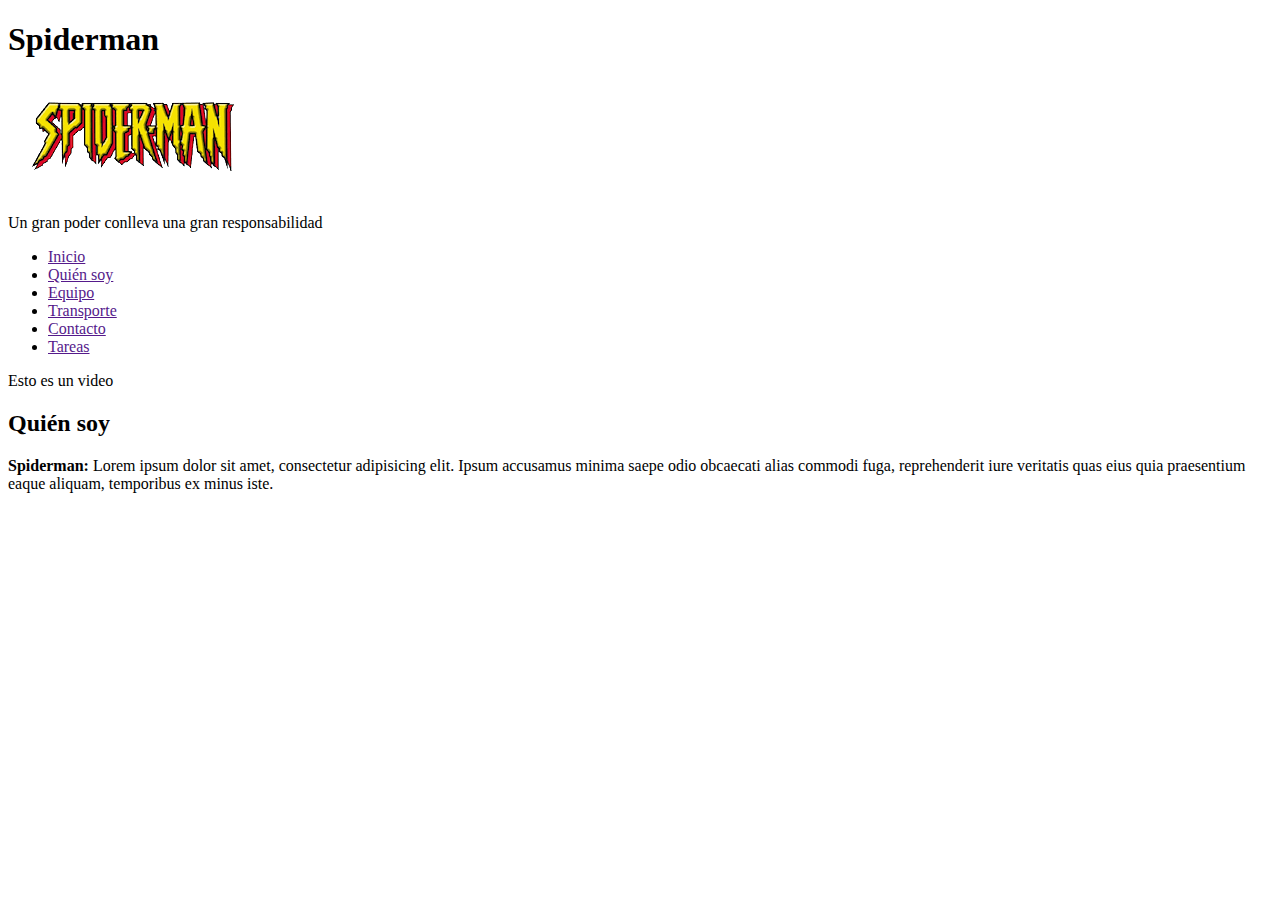
==== index.html @ 7338f0c8 "Primera sesión" ====
<!DOCTYPE html>
<html lang="es">
<head>
  <meta charset="UTF-8">
  <meta name="viewport" content="width=device-width, initial-scale=1.0">
  <meta http-equiv="X-UA-Compatible" content="ie=edge">
  <title>Mi primera web</title>
</head>
<body>

  <header>
    <h1 class="title">Spiderman</h1>
    <img class="title-img" src="images/logo.png" alt="Logo" />
    <p class="title-cite">Un gran poder conlleva una gran responsabilidad</p>
  </header>

  <nav class="navbar">
    <ul class="navbar-list">
      <li class="navbar-item active">
        <a href="">Inicio</a>
      </li>
      <li class="navbar-item">
        <a href="">Quién soy</a>
      </li>
      <li class="navbar-item">
        <a href="">Equipo</a>
      </li>
      <li class="navbar-item">
        <a href="">Transporte</a>
      </li>
      <li class="navbar-item">
        <a href="">Contacto</a>
      </li>
      <li class="navbar-item">
        <a href="">Tareas</a>
      </li>
    </ul>
  </nav>

  <main>
    <section class="about-me">
      <div class="spierman-video">Esto es un video</div>
      <div class="spiderman-info">
        <h2>Quién soy</h2>
        <strong>Spiderman: </strong>
        <span class="spiderman-description">Lorem ipsum dolor sit amet, consectetur adipisicing elit. Ipsum accusamus minima saepe odio obcaecati alias commodi fuga, reprehenderit iure veritatis quas eius quia praesentium eaque aliquam, temporibus ex minus iste.</span>
      </div>
    </section>
  </main>
  
</body>
</html>
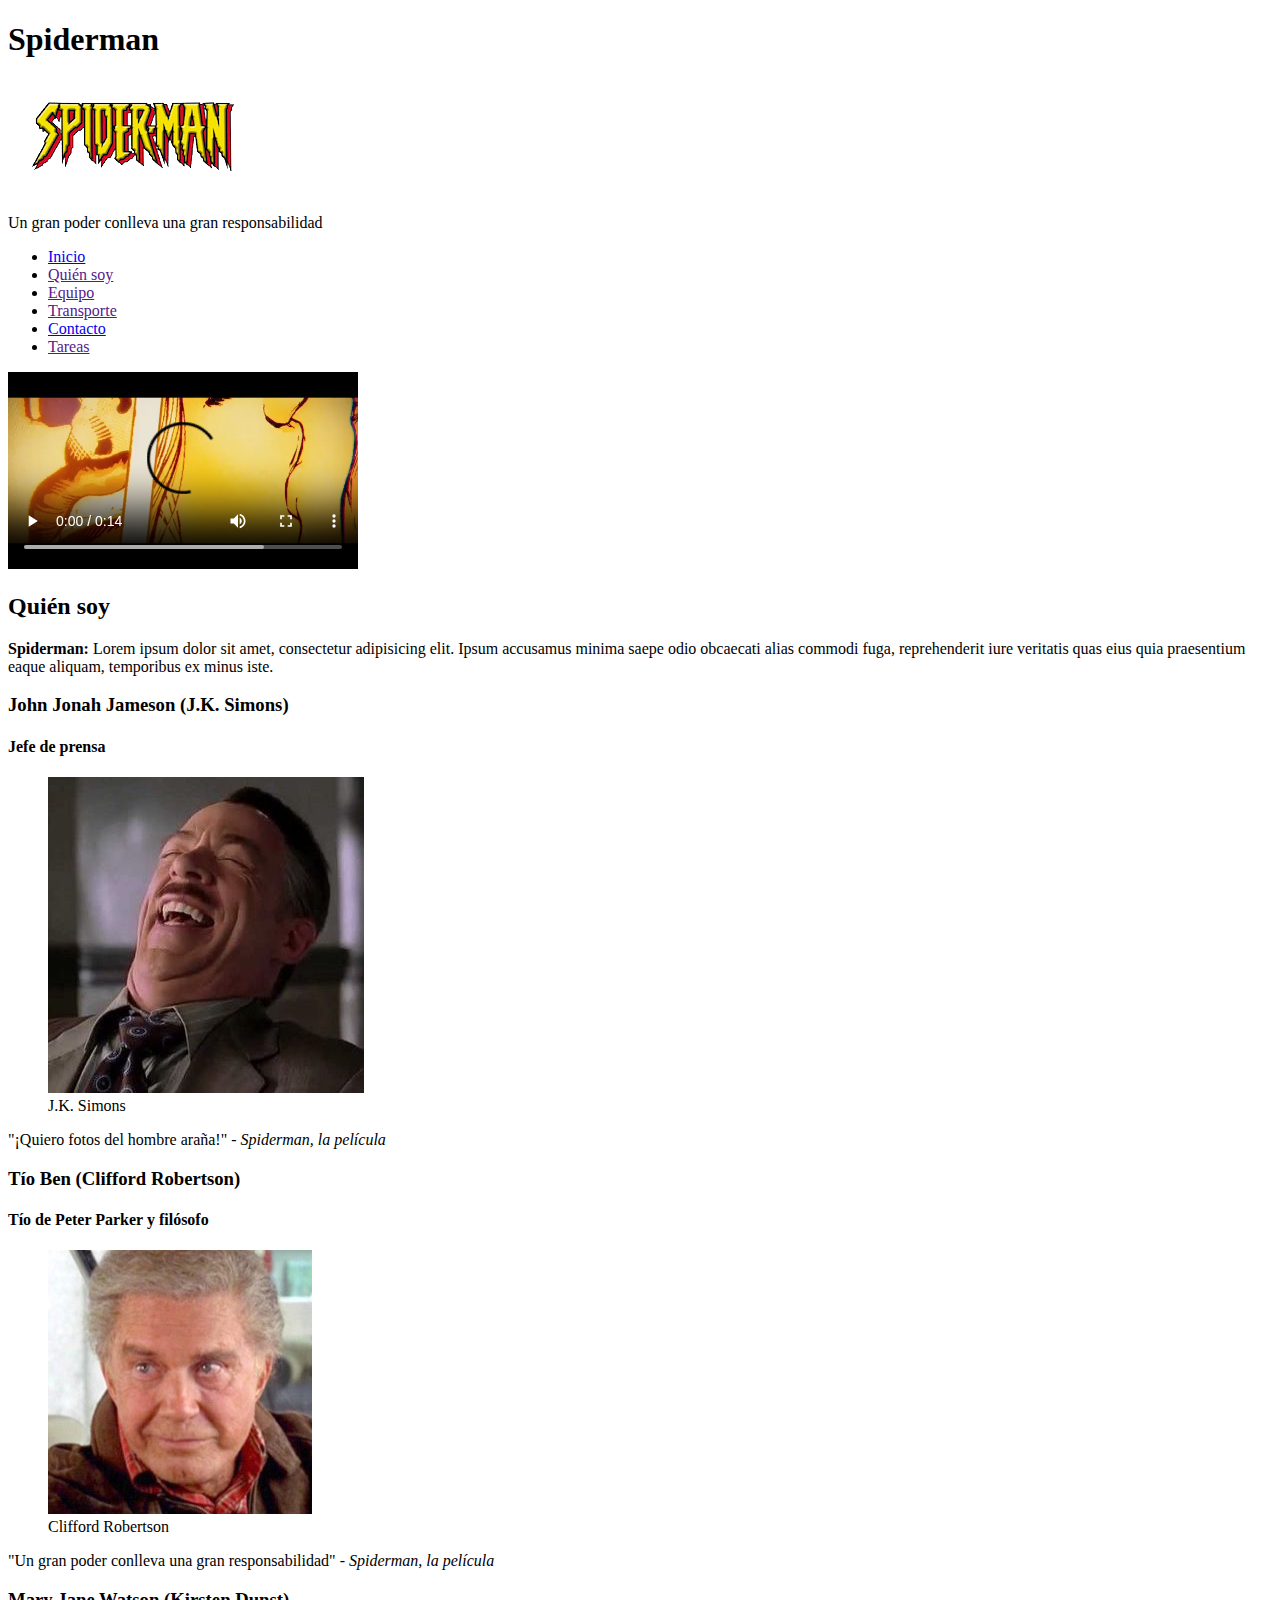
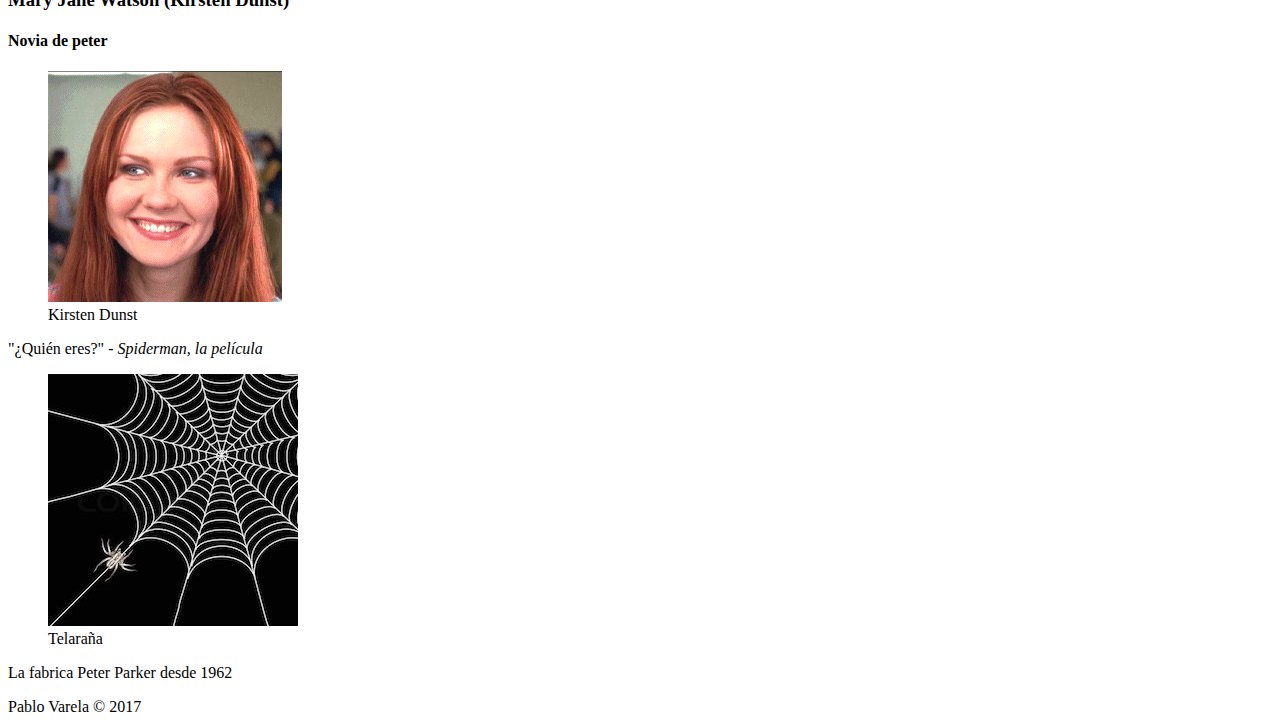
==== commit 856d34b9: "2a sesión" ====
--- a/index.html
+++ b/index.html
@@ -4,7 +4,7 @@
   <meta charset="UTF-8">
   <meta name="viewport" content="width=device-width, initial-scale=1.0">
   <meta http-equiv="X-UA-Compatible" content="ie=edge">
-  <title>Mi primera web</title>
+  <title>Spiderman</title>
 </head>
 <body>
 
@@ -17,7 +17,7 @@
   <nav class="navbar">
     <ul class="navbar-list">
       <li class="navbar-item active">
-        <a href="">Inicio</a>
+        <a href="index.html">Inicio</a>
       </li>
       <li class="navbar-item">
         <a href="">Quién soy</a>
@@ -29,7 +29,7 @@
         <a href="">Transporte</a>
       </li>
       <li class="navbar-item">
-        <a href="">Contacto</a>
+        <a href="contact.html">Contacto</a>
       </li>
       <li class="navbar-item">
         <a href="">Tareas</a>
@@ -39,14 +39,94 @@
 
   <main>
     <section class="about-me">
-      <div class="spierman-video">Esto es un video</div>
+      <div class="spierman-video">
+        <video width="350" controls>
+          <source src="video/video.mp4" type="video/mp4">
+          No soportado
+        </video>
+      </div>
       <div class="spiderman-info">
         <h2>Quién soy</h2>
         <strong>Spiderman: </strong>
         <span class="spiderman-description">Lorem ipsum dolor sit amet, consectetur adipisicing elit. Ipsum accusamus minima saepe odio obcaecati alias commodi fuga, reprehenderit iure veritatis quas eius quia praesentium eaque aliquam, temporibus ex minus iste.</span>
       </div>
     </section>
+
+    <section class="team">
+      <div>
+        <div>
+          <article class="team-member">
+            <header>
+              <h3>
+                John Jonah Jameson
+                <span class="real-name">(J.K. Simons)</span>
+              </h3>
+              <h4>Jefe de prensa</h4>
+            </header>
+            <figure>
+              <img src="images/jameson.jpg" alt="John J. Jameson">
+              <figcaption class="team-member-photo">
+                J.K. Simons
+              </figcaption>
+            </figure>
+            <p class="bio">"¡Quiero fotos del hombre araña!" - <cite>Spiderman, la película</cite></p>
+          </article>
+        </div>
+        <div>
+          <article class="team-member">
+            <header>
+              <h3>
+                Tío Ben
+                <span class="real-name">(Clifford Robertson)</span>
+              </h3>
+              <h4>Tío de Peter Parker y filósofo</h4>
+            </header>
+            <figure>
+              <img src="images/ben.jpg" alt="John J. Jameson">
+              <figcaption class="team-member-photo">
+                Clifford Robertson
+              </figcaption>
+            </figure>
+            <p class="bio">"Un gran poder conlleva una gran responsabilidad" - <cite>Spiderman, la película</cite></p>
+          </article>
+        </div>
+        <div>
+          <article class="team-member">
+            <header>
+              <h3>
+                Mary Jane Watson
+                <span class="real-name">(Kirsten Dunst)</span>
+              </h3>
+              <h4>Novia de peter</h4>
+            </header>
+            <figure>
+              <img src="images/mj.gif" alt="Kirsten Dunst">
+              <figcaption class="team-member-photo">
+                Kirsten Dunst
+              </figcaption>
+            </figure>
+            <p class="bio">"¿Quién eres?" - <cite>Spiderman, la película</cite></p>
+          </article>
+        </div>
+      </div>
+    </section>
+
+    <section class="transport">
+      <div>
+        <div class="transport-item">
+          <figure>
+            <img src="images/web.jpg" alt="Web">
+            <figcaption>Telaraña</figcaption>
+          </figure>
+          <p class="transport-info">La fabrica Peter Parker desde <time datetime="1962">1962</time></p>
+        </div>
+    </section>
+
   </main>
+
+  <footer>
+    Pablo Varela © 2017
+  </footer>
   
 </body>
 </html>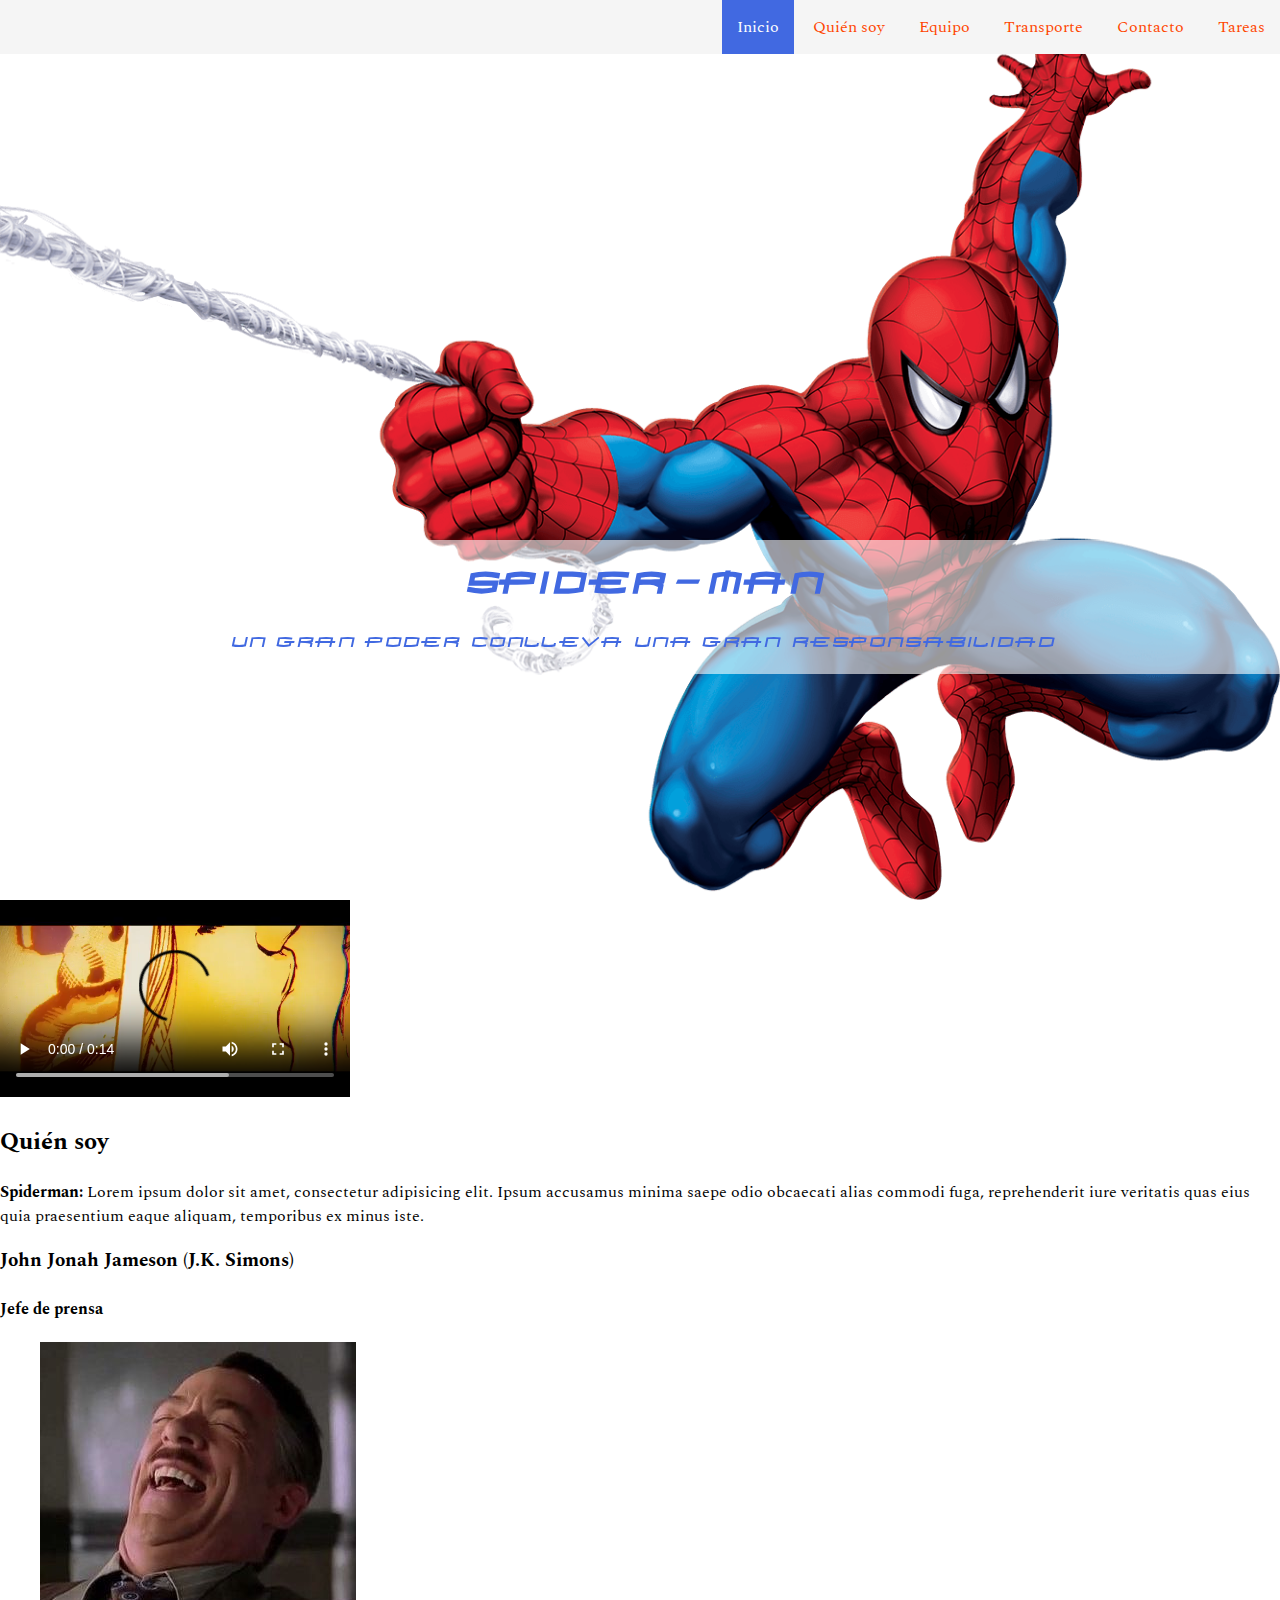
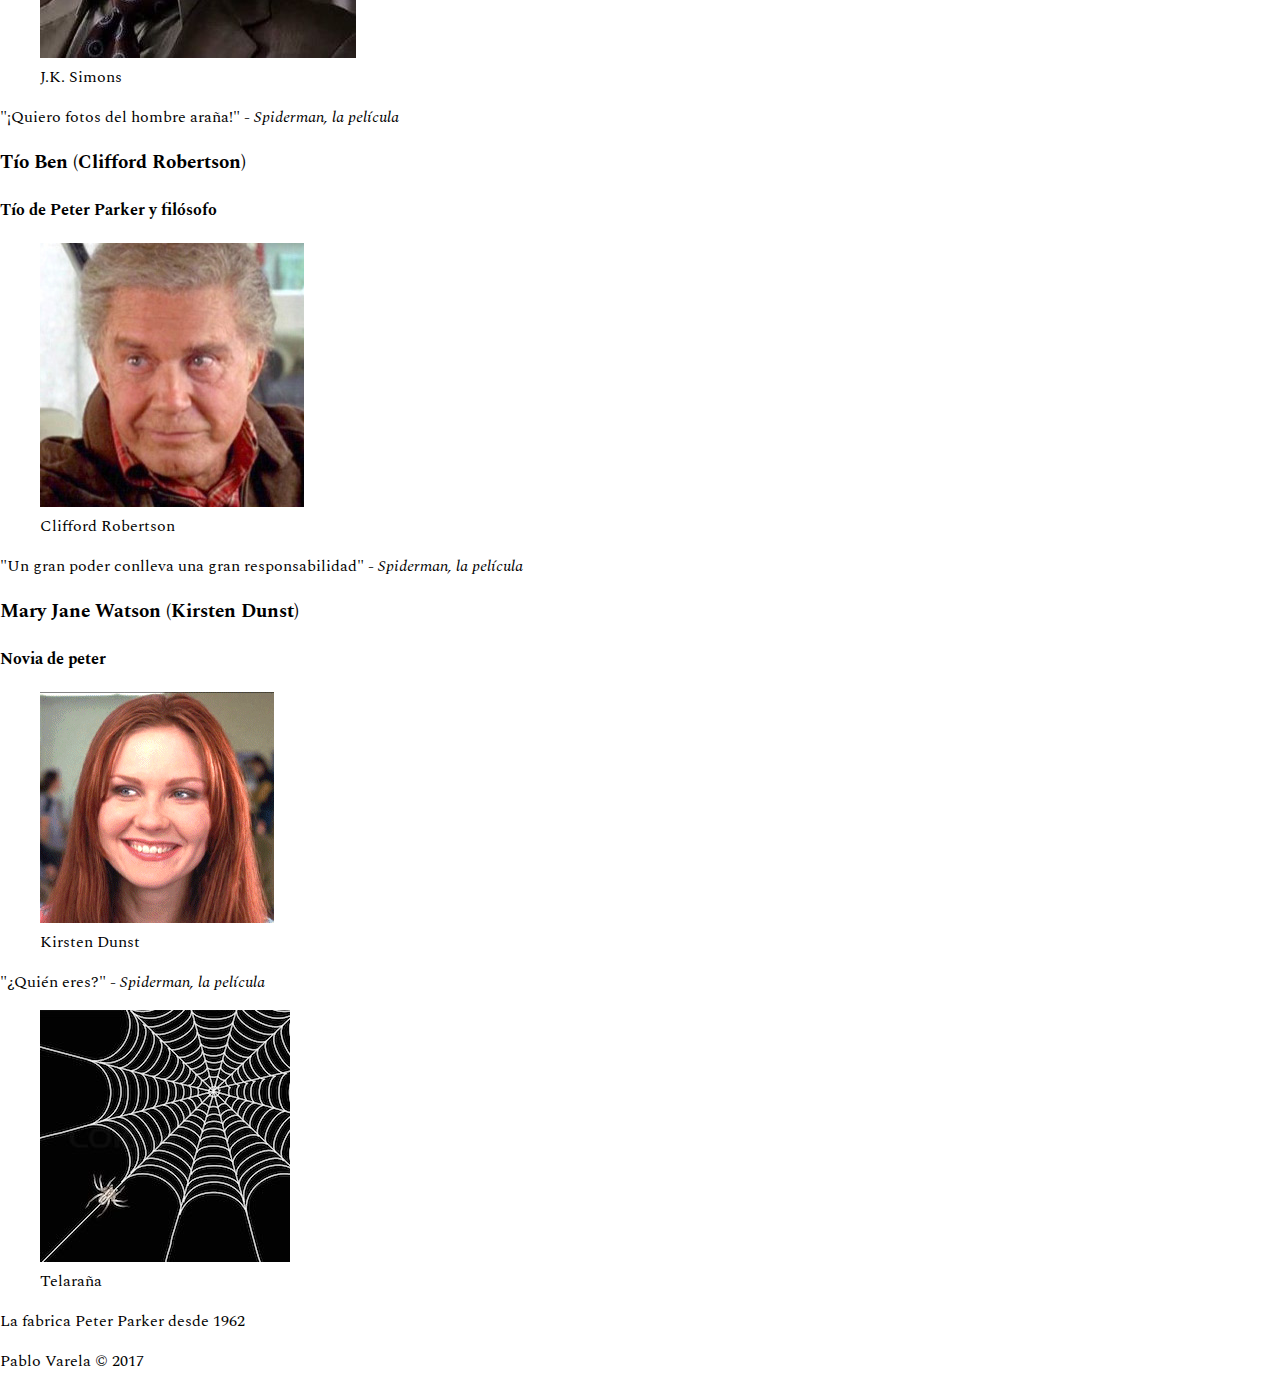
==== commit 00a36dda: "3a sesión" ====
--- a/index.html
+++ b/index.html
@@ -5,13 +5,17 @@
   <meta name="viewport" content="width=device-width, initial-scale=1.0">
   <meta http-equiv="X-UA-Compatible" content="ie=edge">
   <title>Spiderman</title>
+  <link href="https://fonts.googleapis.com/css?family=Spectral" rel="stylesheet">
+  <link rel="stylesheet" type="text/css" href="styles/style.css">
 </head>
 <body>
 
   <header>
-    <h1 class="title">Spiderman</h1>
-    <img class="title-img" src="images/logo.png" alt="Logo" />
-    <p class="title-cite">Un gran poder conlleva una gran responsabilidad</p>
+    <div class="title-and-cite">
+      <h1 class="title">Spider-man</h1>
+      <p class="title-cite">Un gran poder conlleva una gran responsabilidad</p>
+    </div>
+    <div class="title-img"></div>
   </header>
 
   <nav class="navbar">
--- a/styles/style.css
+++ b/styles/style.css
@@ -0,0 +1,80 @@
+
+@font-face {
+  font-family: Spiderman;
+  src: url(../fonts/spiderman.ttf) 
+}
+
+* {
+  font-family: Spectral, monospace;
+}
+
+body {
+  margin: 0;
+  padding: 0;
+}
+
+.clearfix:after {
+  content: ” “; /* Older browser do not support empty content */
+  visibility: hidden;
+  display: block;
+  height: 0;
+  clear: both;
+}
+
+.navbar {
+  background-color: whitesmoke;
+  position: fixed;
+  top: 0;
+  width: 100%;
+}
+
+.navbar > .navbar-list {
+  list-style-type: none;
+  margin: 0;
+  float: right;
+}
+
+.navbar > .navbar-list > .navbar-item {
+  display: inline;
+}
+
+.navbar > .navbar-list > .navbar-item a {
+  padding: 15px;
+  text-decoration: none;
+  color: orangered;
+  display: inline-block;
+}
+
+.navbar > .navbar-list > .navbar-item.active a {
+  background-color: royalblue;
+  color: white;
+}
+
+header > .title-img {
+  background-size: 100% 100%;
+  background-repeat: no-repeat;
+  background-position: center center;
+  background-image: url(../images/logo.png);
+  height: 100vh;
+}
+
+header > .title-and-cite {
+  position: absolute;
+  top: 60%;
+  z-index: 1;
+  width: 100%;
+  position: absolute;
+  text-align: center;
+  color: royalblue;
+  background-color: rgba(255, 255, 255, 0.6);
+}
+
+header .title {
+  font-family: Spiderman, monospace;
+  font-size: 40px;
+}
+
+header .title-cite {
+  font-family: Spiderman, monospace;
+  font-size: 20px;
+}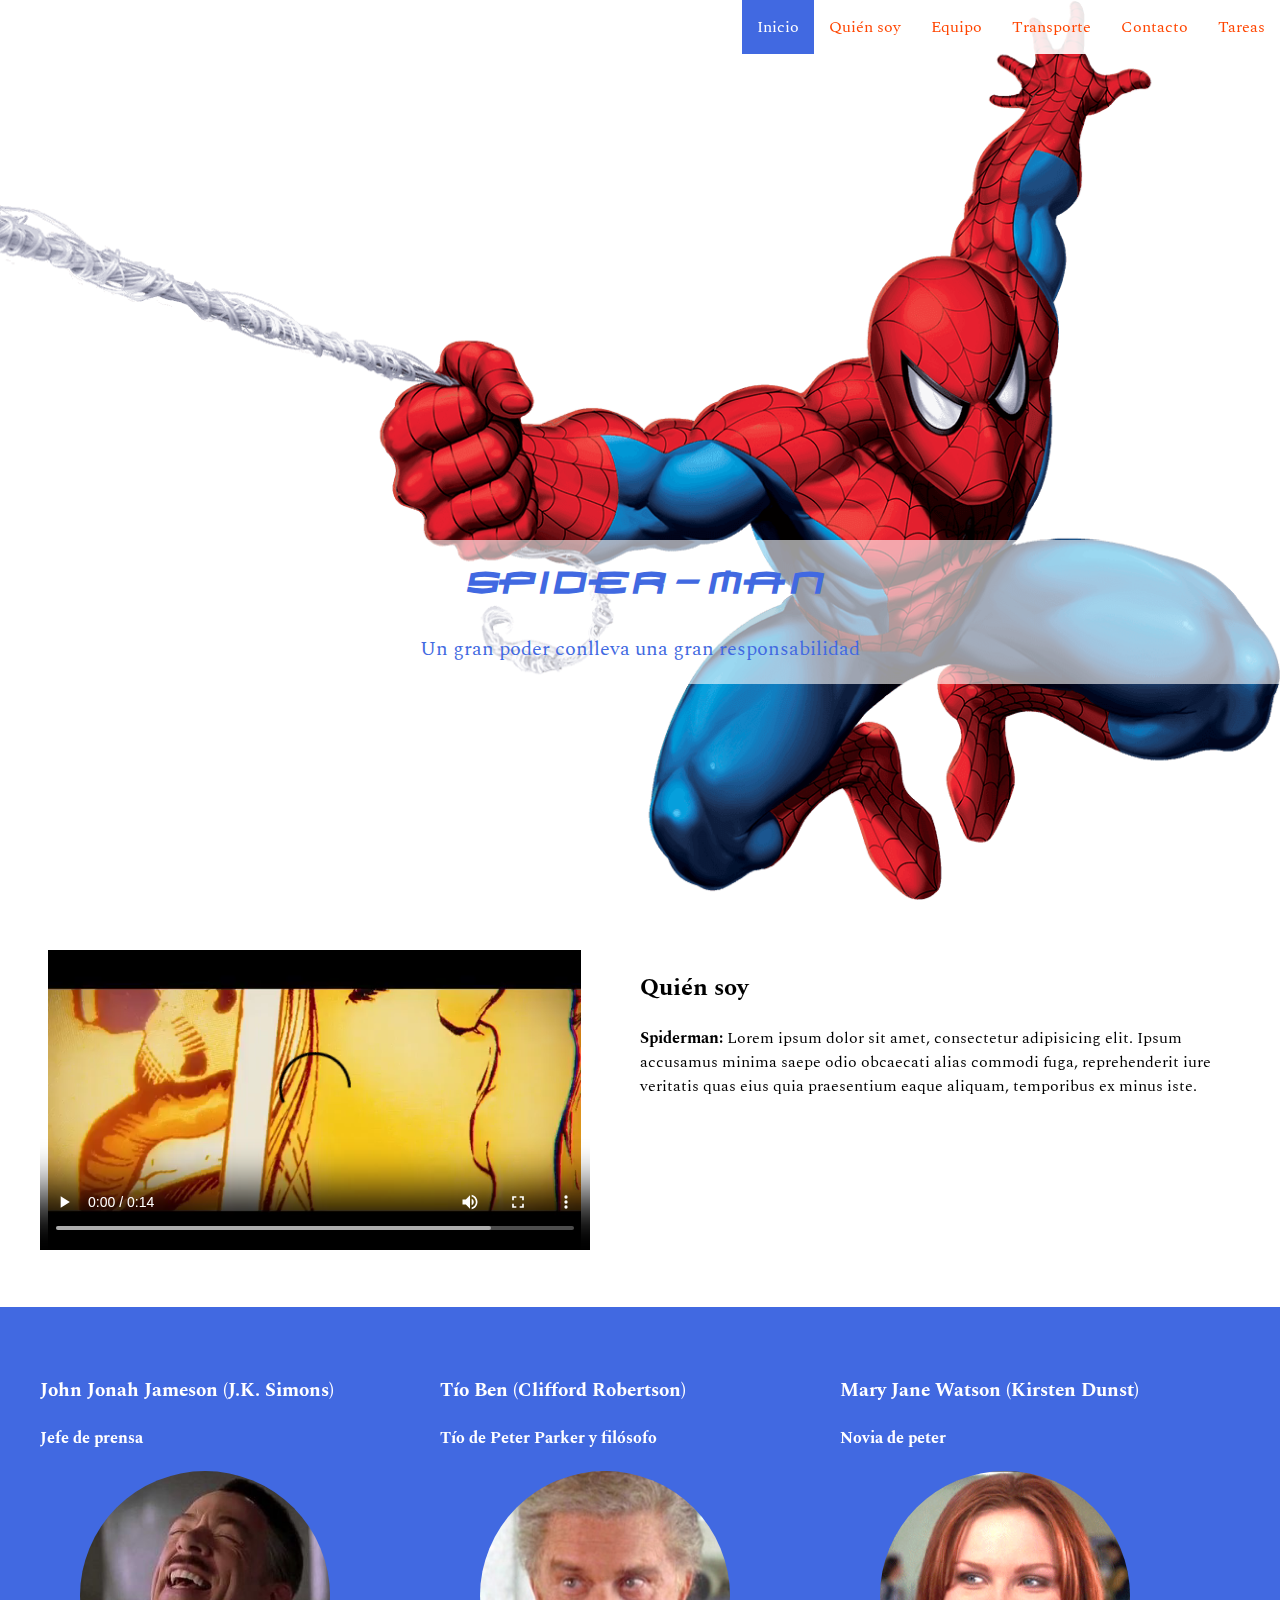
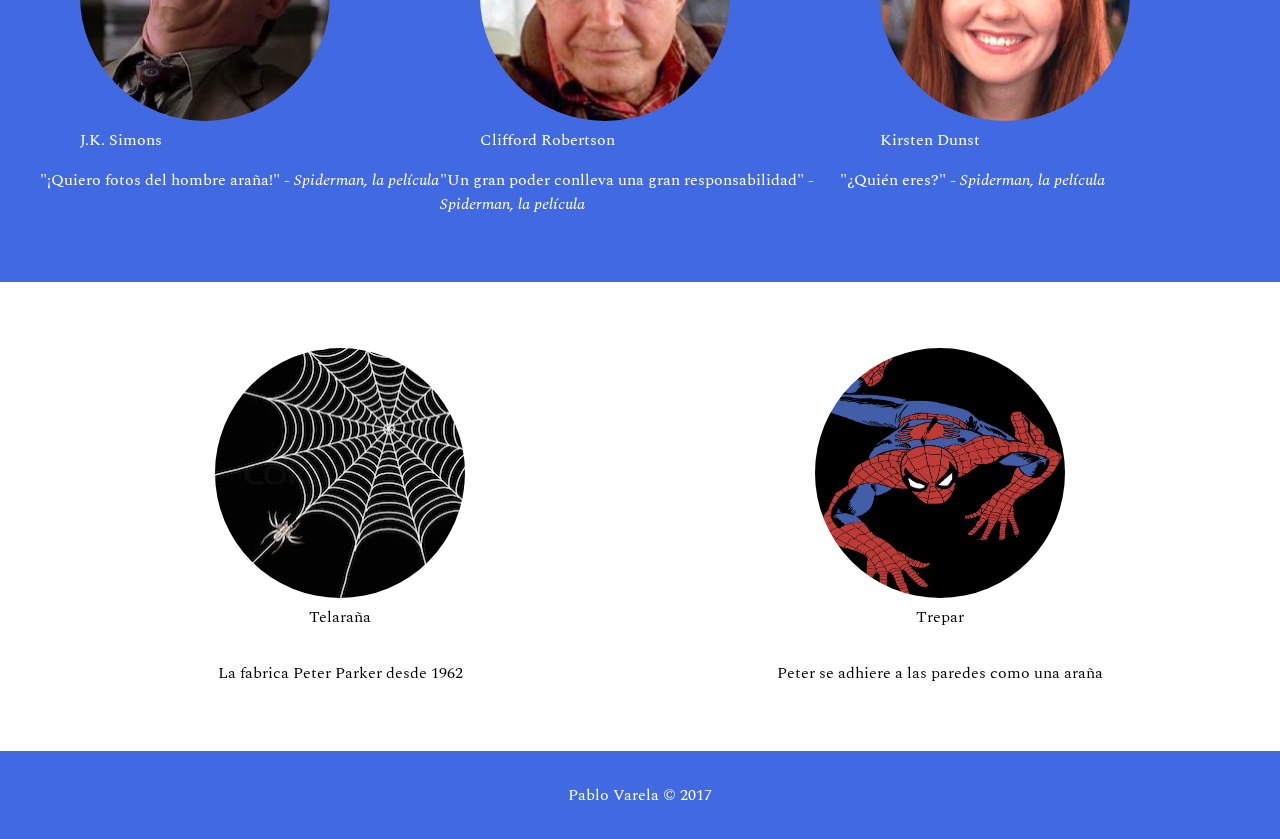
==== commit 1a97c25f: "Grid, flexbox y contact" ====
--- a/index.html
+++ b/index.html
@@ -7,6 +7,7 @@
   <title>Spiderman</title>
   <link href="https://fonts.googleapis.com/css?family=Spectral" rel="stylesheet">
   <link rel="stylesheet" type="text/css" href="styles/style.css">
+  <link rel="stylesheet" type="text/css" href="styles/grid.css">
 </head>
 <body>
 
@@ -41,10 +42,10 @@
     </ul>
   </nav>
 
-  <main>
-    <section class="about-me">
-      <div class="spierman-video">
-        <video width="350" controls>
+  <main class="container">
+    <section class="about-me clearfix section-container">
+      <div class="spiderman-video">
+        <video width="550" height="300" controls>
           <source src="video/video.mp4" type="video/mp4">
           No soportado
         </video>
@@ -56,9 +57,9 @@
       </div>
     </section>
 
-    <section class="team">
-      <div>
-        <div>
+    <section class="team section-reverse">
+      <div class="row container section-container">
+        <div class="col-4">
           <article class="team-member">
             <header>
               <h3>
@@ -67,16 +68,16 @@
               </h3>
               <h4>Jefe de prensa</h4>
             </header>
-            <figure>
+            <figure class="team-member-photo">
               <img src="images/jameson.jpg" alt="John J. Jameson">
-              <figcaption class="team-member-photo">
+              <figcaption>
                 J.K. Simons
               </figcaption>
             </figure>
             <p class="bio">"¡Quiero fotos del hombre araña!" - <cite>Spiderman, la película</cite></p>
           </article>
         </div>
-        <div>
+        <div class="col-4">
           <article class="team-member">
             <header>
               <h3>
@@ -85,16 +86,16 @@
               </h3>
               <h4>Tío de Peter Parker y filósofo</h4>
             </header>
-            <figure>
+            <figure class="team-member-photo">
               <img src="images/ben.jpg" alt="John J. Jameson">
-              <figcaption class="team-member-photo">
+              <figcaption>
                 Clifford Robertson
               </figcaption>
             </figure>
             <p class="bio">"Un gran poder conlleva una gran responsabilidad" - <cite>Spiderman, la película</cite></p>
           </article>
         </div>
-        <div>
+        <div class="col-4">
           <article class="team-member">
             <header>
               <h3>
@@ -103,9 +104,9 @@
               </h3>
               <h4>Novia de peter</h4>
             </header>
-            <figure>
+            <figure class="team-member-photo">
               <img src="images/mj.gif" alt="Kirsten Dunst">
-              <figcaption class="team-member-photo">
+              <figcaption>
                 Kirsten Dunst
               </figcaption>
             </figure>
@@ -115,15 +116,23 @@
       </div>
     </section>
 
-    <section class="transport">
-      <div>
+    <section class="transport section-container">
+      <div class="row-flex">
         <div class="transport-item">
           <figure>
-            <img src="images/web.jpg" alt="Web">
+            <img src="images/web.jpg" alt="Telaraña">
             <figcaption>Telaraña</figcaption>
           </figure>
           <p class="transport-info">La fabrica Peter Parker desde <time datetime="1962">1962</time></p>
         </div>
+        <div class="transport-item">
+          <figure>
+            <img src="images/climb.jpg" alt="Trepar">
+            <figcaption>Trepar</figcaption>
+          </figure>
+          <p class="transport-info">Peter se adhiere a las paredes como una araña</p>
+        </div>
+      </div>
     </section>
 
   </main>
--- a/styles/style.css
+++ b/styles/style.css
@@ -6,15 +6,20 @@
 
 * {
   font-family: Spectral, monospace;
+  box-sizing: border-box;
 }
 
 body {
   margin: 0;
   padding: 0;
+  --navbar-bg-color: rgba(255, 255, 255, 0.9);
+  --header-title-bg-color: rgba(255, 255, 255, 0.6);
+  --primary-color: orangered;
+  --secondary-color: royalblue;
 }
 
 .clearfix:after {
-  content: ” “; /* Older browser do not support empty content */
+  content: " "; /* Older browser do not support empty content */
   visibility: hidden;
   display: block;
   height: 0;
@@ -22,16 +27,18 @@
 }
 
 .navbar {
-  background-color: whitesmoke;
+  background-color: var(--navbar-bg-color);
   position: fixed;
   top: 0;
   width: 100%;
+  z-index: 10;
 }
 
 .navbar > .navbar-list {
   list-style-type: none;
   margin: 0;
   float: right;
+  font-size: 0;
 }
 
 .navbar > .navbar-list > .navbar-item {
@@ -41,12 +48,18 @@
 .navbar > .navbar-list > .navbar-item a {
   padding: 15px;
   text-decoration: none;
-  color: orangered;
+  color: var(--primary-color);
   display: inline-block;
+  font-size: 16px;
 }
 
 .navbar > .navbar-list > .navbar-item.active a {
-  background-color: royalblue;
+  background-color: var(--secondary-color);
+  color: white;
+}
+
+.navbar > .navbar-list > .navbar-item:hover a {
+  background-color: var(--primary-color);
   color: white;
 }
 
@@ -65,8 +78,8 @@
   width: 100%;
   position: absolute;
   text-align: center;
-  color: royalblue;
-  background-color: rgba(255, 255, 255, 0.6);
+  color: var(--secondary-color);
+  background-color: var(--header-title-bg-color);
 }
 
 header .title {
@@ -75,6 +88,94 @@
 }
 
 header .title-cite {
-  font-family: Spiderman, monospace;
+  font-family: Impact, Spectral, monospace;
   font-size: 20px;
+}
+
+.section-container {
+  padding-top: 50px;
+  padding-bottom: 50px;
+}
+
+.section-reverse {
+  background-color: var(--secondary-color);
+  color: white;
+  margin-left: calc(50% - 50vw);
+  margin-right: calc(50% - 50vw);
+}
+
+.about-me > .spiderman-video {
+  float: left;
+  max-width: 50%;
+}
+
+.about-me > .spiderman-info {
+  float: right;
+  max-width: 50%;
+}
+
+.team-member-photo img, .transport-item img {
+  height: 250px;
+  width: 250px;
+  border-radius: 50%;
+}
+
+footer {
+  background-color: var(--secondary-color);
+  color: white;
+  display: flex;
+  align-items: center;
+  justify-content: center;
+  padding: 2em;
+}
+
+#googleMap {
+  height: 400px;
+}
+
+.form {
+    padding: 0 20px;
+}
+
+.form .form-row {
+    padding: 10px;
+}
+
+input {
+  padding: 4px;
+  border: 1px solid #ccc;
+  border-radius: 4px;
+}
+
+input[type=button], input[type=submit], button {
+  background-color: var(--secondary-color);
+  border: none;
+  color: white;
+  padding: 15px 40px;
+  text-decoration: none;
+  margin: 4px 2px;
+  cursor: pointer;
+  border-radius: 0px;
+}
+
+table {
+  width: 100%;
+  border-collapse: collapse;
+}
+
+thead > tr {
+  background-color: #F5F5F5;
+}
+
+th {
+  height: 50px;
+}
+
+th, td {
+  padding: 8px;
+  border-bottom: 1px solid #ddd;
+}
+
+tbody > tr:hover {
+  background-color: #dedddd;
 }--- a/styles/grid.css
+++ b/styles/grid.css
@@ -0,0 +1,91 @@
+.container {
+  width: 100%;
+  max-width: 1200px;
+  margin: auto;
+}
+
+.row:before, .row:after {
+  content: "";
+  display: table;
+  clear: both;
+}
+
+.col-1 {
+  width: 8.33333%;
+  float: left;
+}
+
+.col-2 {
+  width: 16.6666%;
+  float: left;
+}
+
+.col-3 {
+  width: 25%;
+  float: left;
+}
+
+.col-4 {
+  width: 33.33333%;
+  float: left;
+}
+
+.col-5 {
+  width: 41.66666%;
+  float: left;
+}
+
+.col-6 {
+  width: 50%;
+  float: left;
+}
+
+.col-7 {
+  width: 63.66666%;
+  float: left;
+}
+
+.col-8 {
+  width: 75%;
+  float: left;
+}
+
+.col-9 {
+  width: 75%;
+  float: left;
+}
+
+.col-10 {
+  width: 83.33333%;
+  float: left;
+}
+
+.col-11 {
+  width: 91.33333%;
+  float: left;
+}
+
+.col-12 {
+  width: 100%;
+  float: left;
+}
+
+.row-flex {
+  display: flex;
+  flex-flow: row wrap;
+}
+
+/* FLEXBOX */
+
+.transport-item {
+  display: flex;
+  flex-direction: column;
+  align-items: center;
+  justify-content: center;
+  flex: 1;
+  text-align: right;
+}
+
+.transport-item figcaption {
+  text-align: center;
+}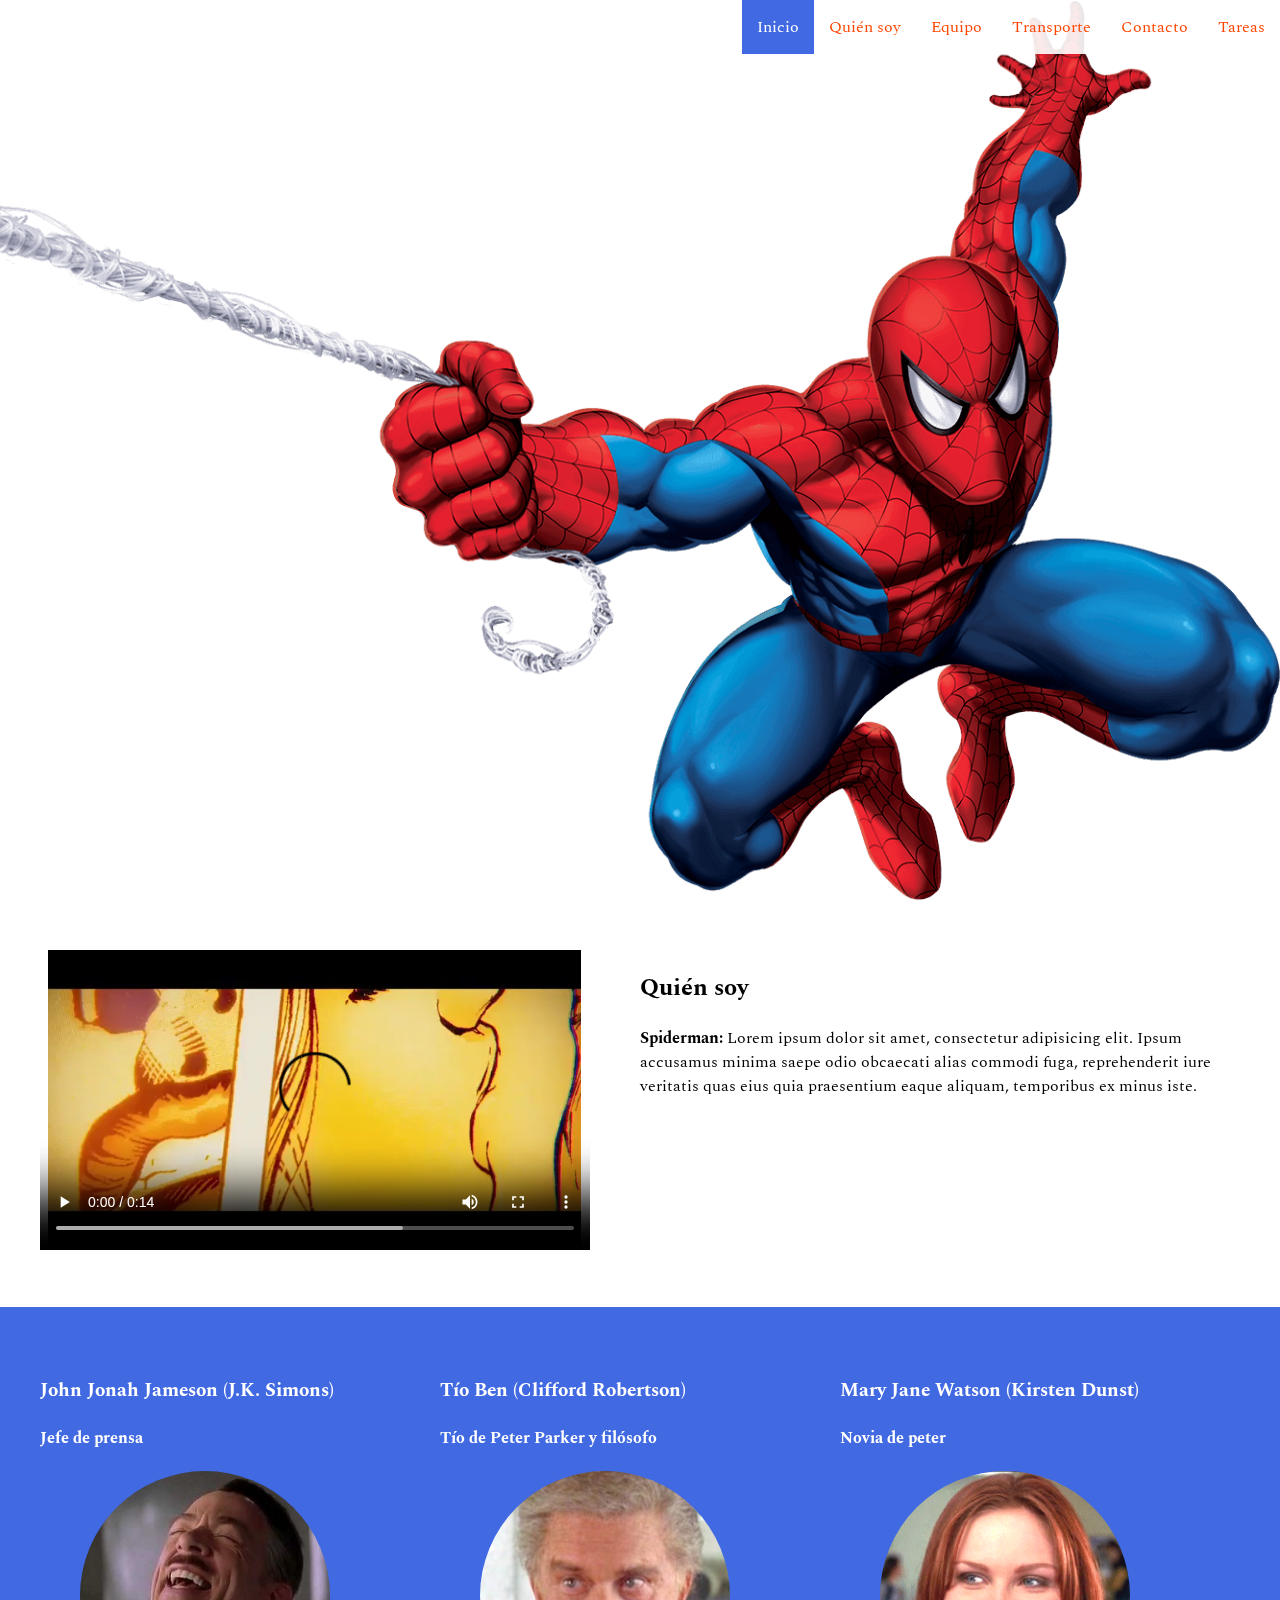
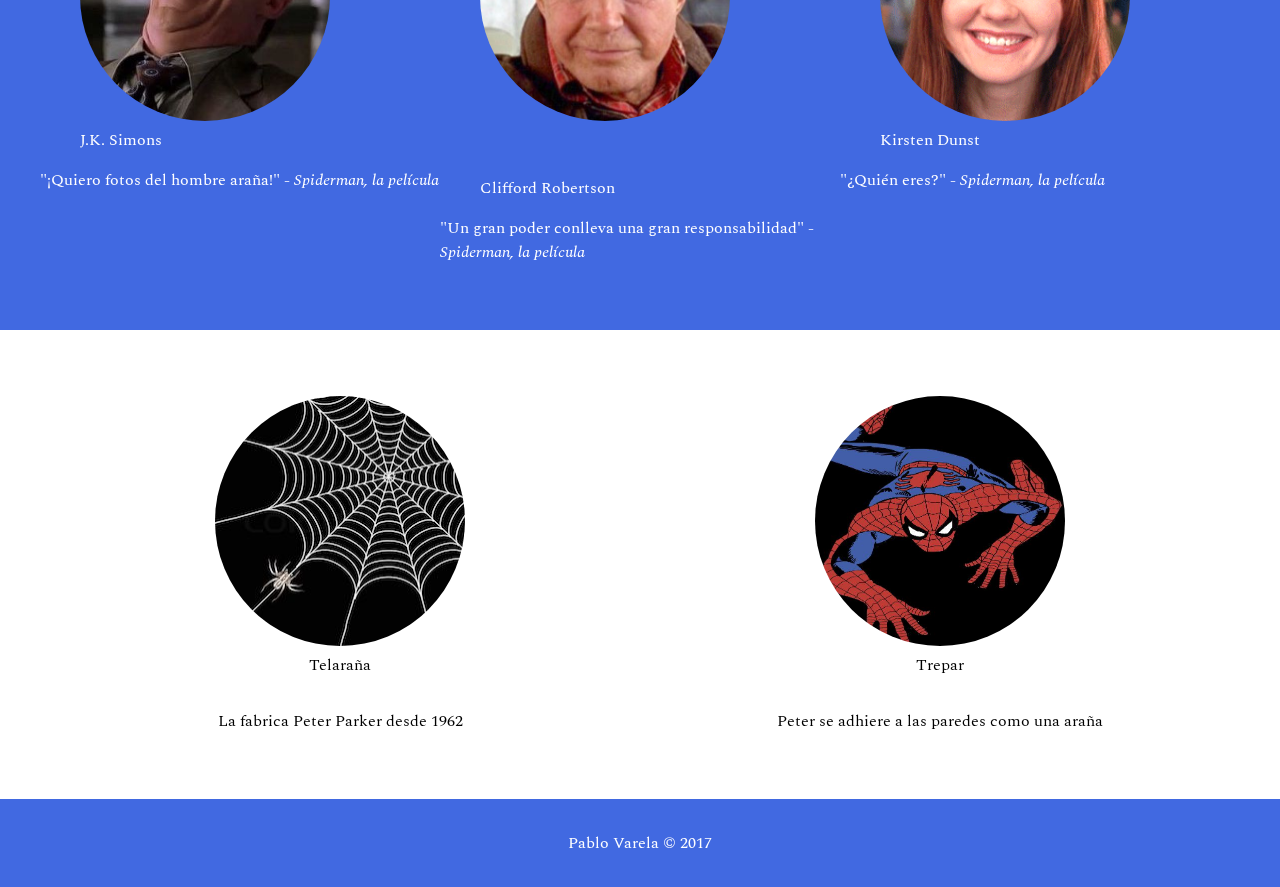
==== commit 43db0ab9: "mas" ====
--- a/index.html
+++ b/index.html
@@ -87,7 +87,14 @@
               <h4>Tío de Peter Parker y filósofo</h4>
             </header>
             <figure class="team-member-photo">
-              <img src="images/ben.jpg" alt="John J. Jameson">
+              <div class="flip">
+                <div class="front flip-img">
+                  <img src="images/ben.jpg">
+                </div>
+                <div class="back flip-img">
+                  <img src="images/ben2.jpg">
+                </div>
+              </div>
               <figcaption>
                 Clifford Robertson
               </figcaption>
--- a/styles/style.css
+++ b/styles/style.css
@@ -51,6 +51,7 @@
   color: var(--primary-color);
   display: inline-block;
   font-size: 16px;
+  transition: all .2s ease;
 }
 
 .navbar > .navbar-list > .navbar-item.active a {
@@ -69,6 +70,12 @@
   background-position: center center;
   background-image: url(../images/logo.png);
   height: 100vh;
+  transition: background-size .75s ease;
+  -webkit-transition: background-size .75s ease;
+}
+
+header > .title-img:hover {
+  background-size: 110% 110%;
 }
 
 header > .title-and-cite {
@@ -79,17 +86,24 @@
   position: absolute;
   text-align: center;
   color: var(--secondary-color);
-  background-color: var(--header-title-bg-color);
+  animation: titleAndCiteBackgroundAnimation 1s forwards;
+  animation-delay: 2s;
 }
 
 header .title {
   font-family: Spiderman, monospace;
   font-size: 40px;
+  animation: titleAnimation 1s forwards;
+  visibility: hidden;
+  animation-delay: 1s;
 }
 
 header .title-cite {
   font-family: Impact, Spectral, monospace;
   font-size: 20px;
+  animation: citeAnimation 1s forwards;
+  visibility: hidden;
+  animation-delay: 1s;
 }
 
 .section-container {
@@ -118,6 +132,33 @@
   height: 250px;
   width: 250px;
   border-radius: 50%;
+}
+
+.flip {
+  height: 305px;
+  position: relative;
+}
+
+.flip-img {
+  position: absolute;
+  backface-visibility: hidden;
+  -webkit-backface-visibility: hidden;
+  transition: transform .5s;
+}
+
+.back {
+  transform: rotateY(-180deg);
+  -webkit-transform: rotateY(-180deg);
+}
+
+.flip:hover .front {
+  transform: rotateY(-180deg);
+  -webkit-transform: rotateY(-180deg);
+}
+
+.flip:hover .back {
+  transform: rotateY(0);
+  -webkit-transform: rotateY(0);
 }
 
 footer {
@@ -178,4 +219,39 @@
 
 tbody > tr:hover {
   background-color: #dedddd;
-}+}
+
+@keyframes titleAnimation {
+  0% {
+    font-size: 120px;
+  }
+  50% {
+    font-size: 100px;
+  }
+  100% {
+    font-size: 40px;
+    visibility: visible;
+  }
+}
+
+@keyframes citeAnimation {
+  0% {
+    font-size: 60px;
+  }
+  50% {
+    font-size: 50px;
+  }
+  100% {
+    font-size: 20px;
+    visibility: visible;
+  }
+}
+
+@keyframes titleAndCiteBackgroundAnimation {
+  0% {
+    background-color: transparent;
+  }
+  100% {
+    background-color: var(--header-title-bg-color);
+  }
+}
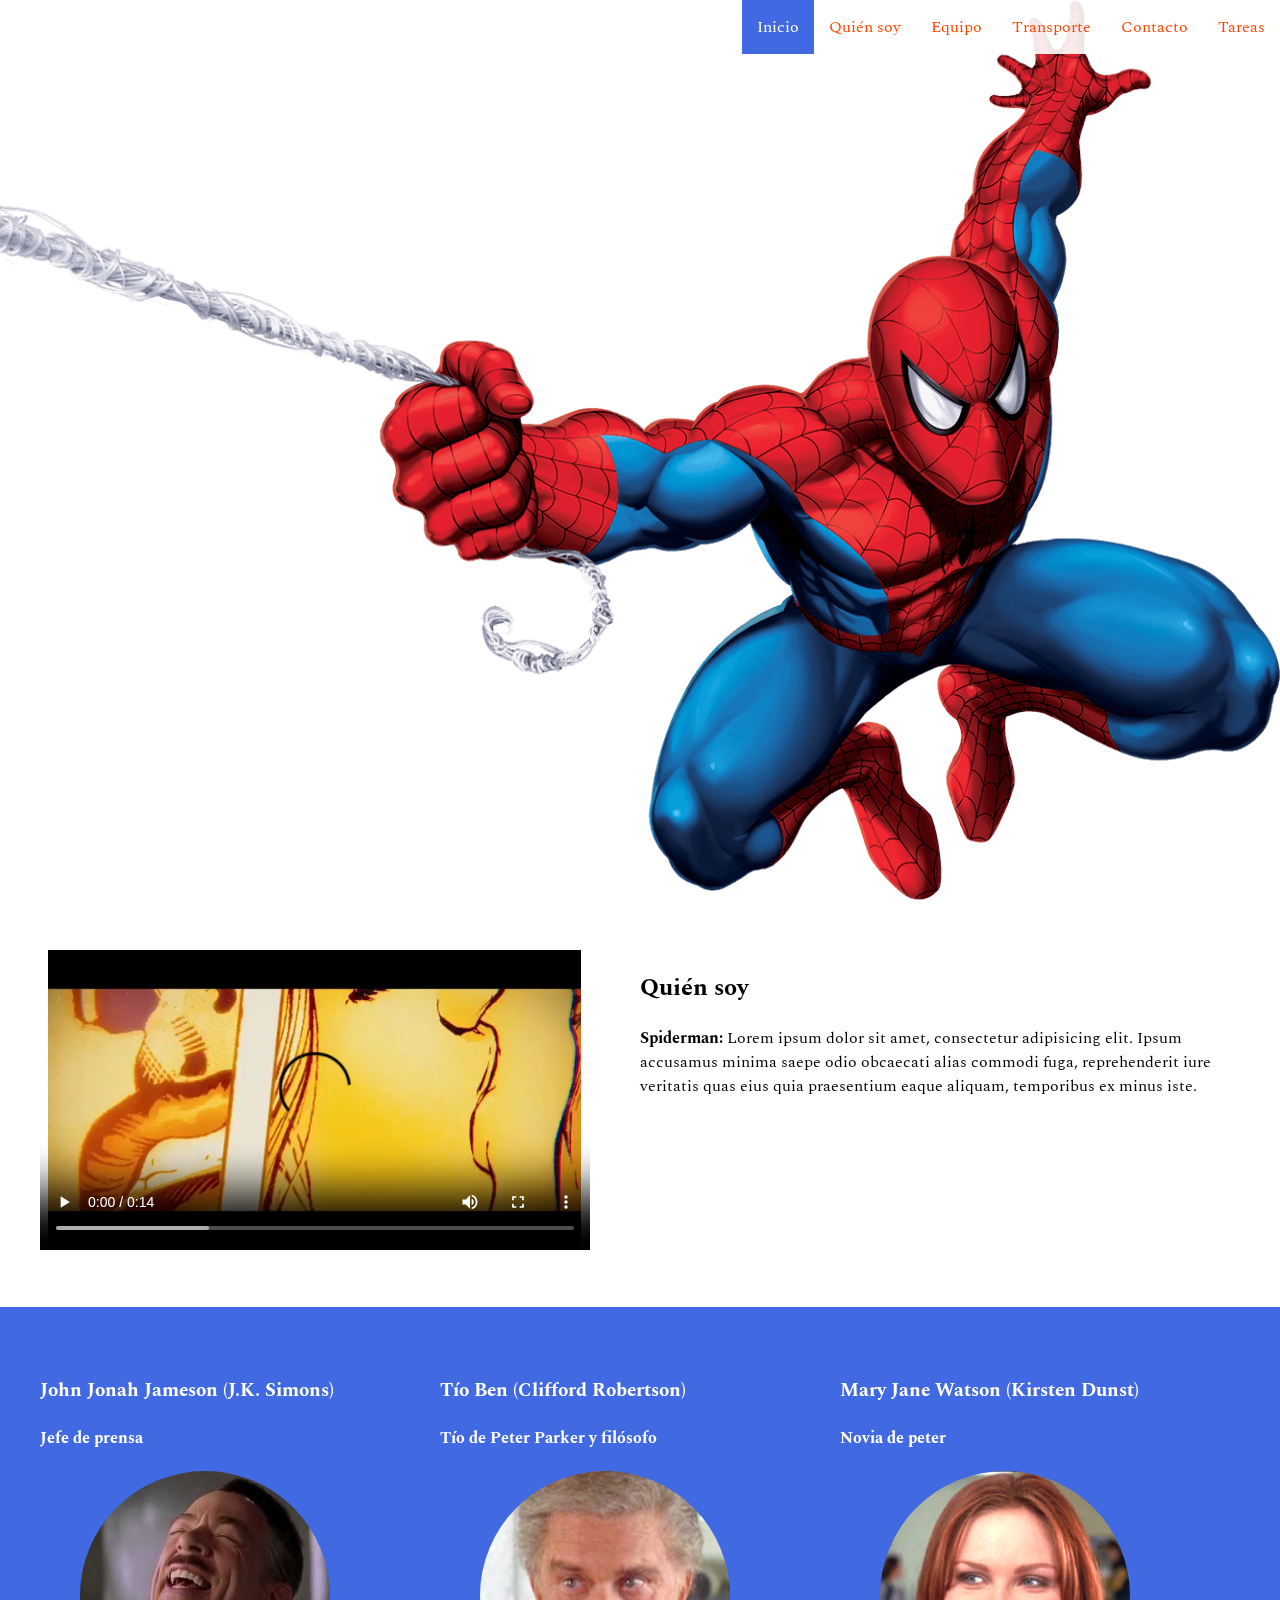
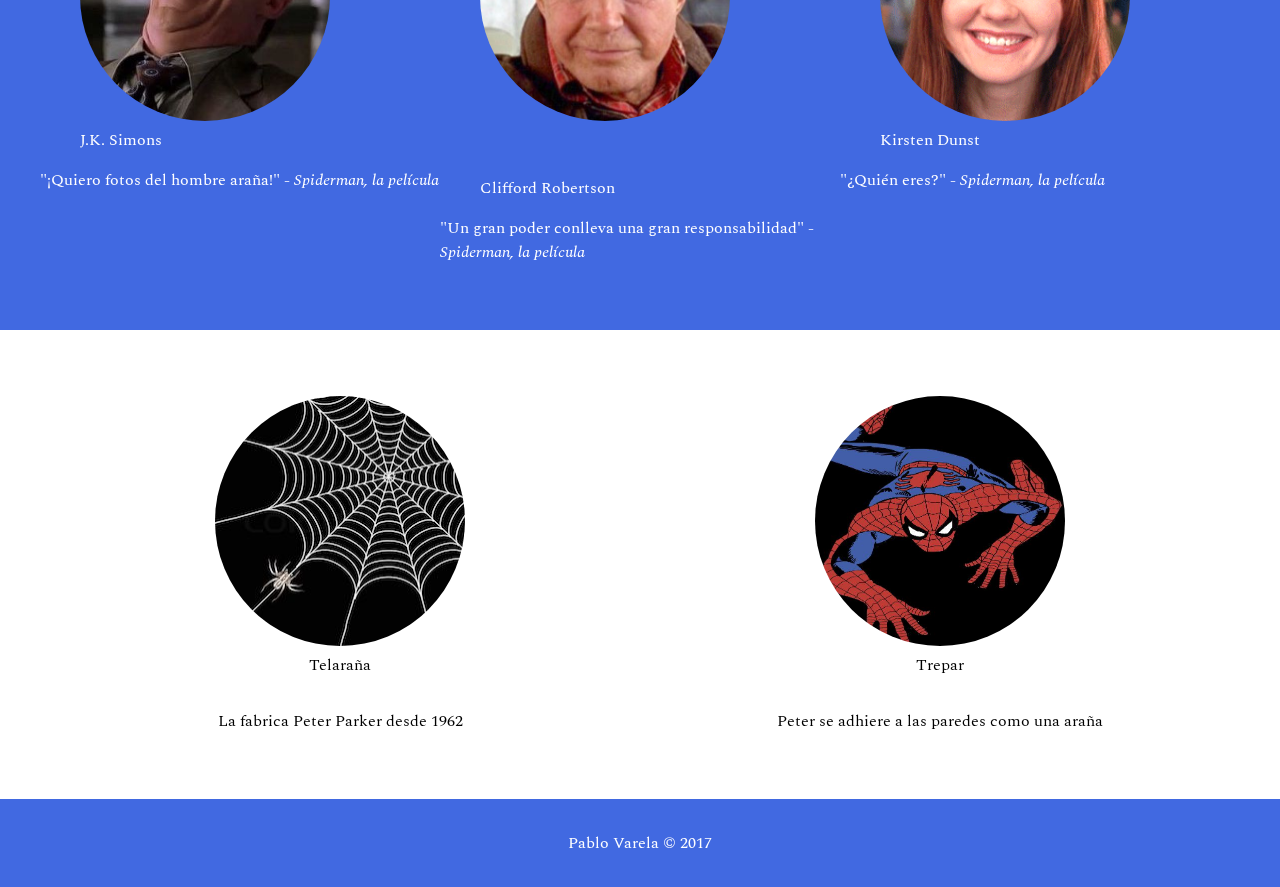
==== commit 97bf269d: "Smooth scroll" ====
--- a/index.html
+++ b/index.html
@@ -12,38 +12,38 @@
 <body>
 
   <header>
-    <div class="title-and-cite">
+    <div class="title-and-cite" id="title-and-cite-over-image-animated">
       <h1 class="title">Spider-man</h1>
       <p class="title-cite">Un gran poder conlleva una gran responsabilidad</p>
     </div>
-    <div class="title-img"></div>
+    <div class="title-img" id="title-image-animated"></div>
   </header>
 
   <nav class="navbar">
     <ul class="navbar-list">
       <li class="navbar-item active">
-        <a href="index.html">Inicio</a>
+        <a href="#">Inicio</a>
       </li>
       <li class="navbar-item">
-        <a href="">Quién soy</a>
+        <a href="#quien-soy">Quién soy</a>
       </li>
       <li class="navbar-item">
-        <a href="">Equipo</a>
+        <a href="#equipo">Equipo</a>
       </li>
       <li class="navbar-item">
-        <a href="">Transporte</a>
+        <a href="#transporte">Transporte</a>
       </li>
       <li class="navbar-item">
         <a href="contact.html">Contacto</a>
       </li>
       <li class="navbar-item">
-        <a href="">Tareas</a>
+        <a href>Tareas</a>
       </li>
     </ul>
   </nav>
 
   <main class="container">
-    <section class="about-me clearfix section-container">
+    <section class="about-me clearfix section-container" id="quien-soy">
       <div class="spiderman-video">
         <video width="550" height="300" controls>
           <source src="video/video.mp4" type="video/mp4">
@@ -57,7 +57,7 @@
       </div>
     </section>
 
-    <section class="team section-reverse">
+    <section class="team section-reverse" id="equipo">
       <div class="row container section-container">
         <div class="col-4">
           <article class="team-member">
@@ -123,7 +123,7 @@
       </div>
     </section>
 
-    <section class="transport section-container">
+    <section class="transport section-container" id="transporte">
       <div class="row-flex">
         <div class="transport-item">
           <figure>
@@ -148,5 +148,7 @@
     Pablo Varela © 2017
   </footer>
   
+  <script src="js/menu.js"></script>
+  <script src="js/animation.js"></script>
 </body>
 </html>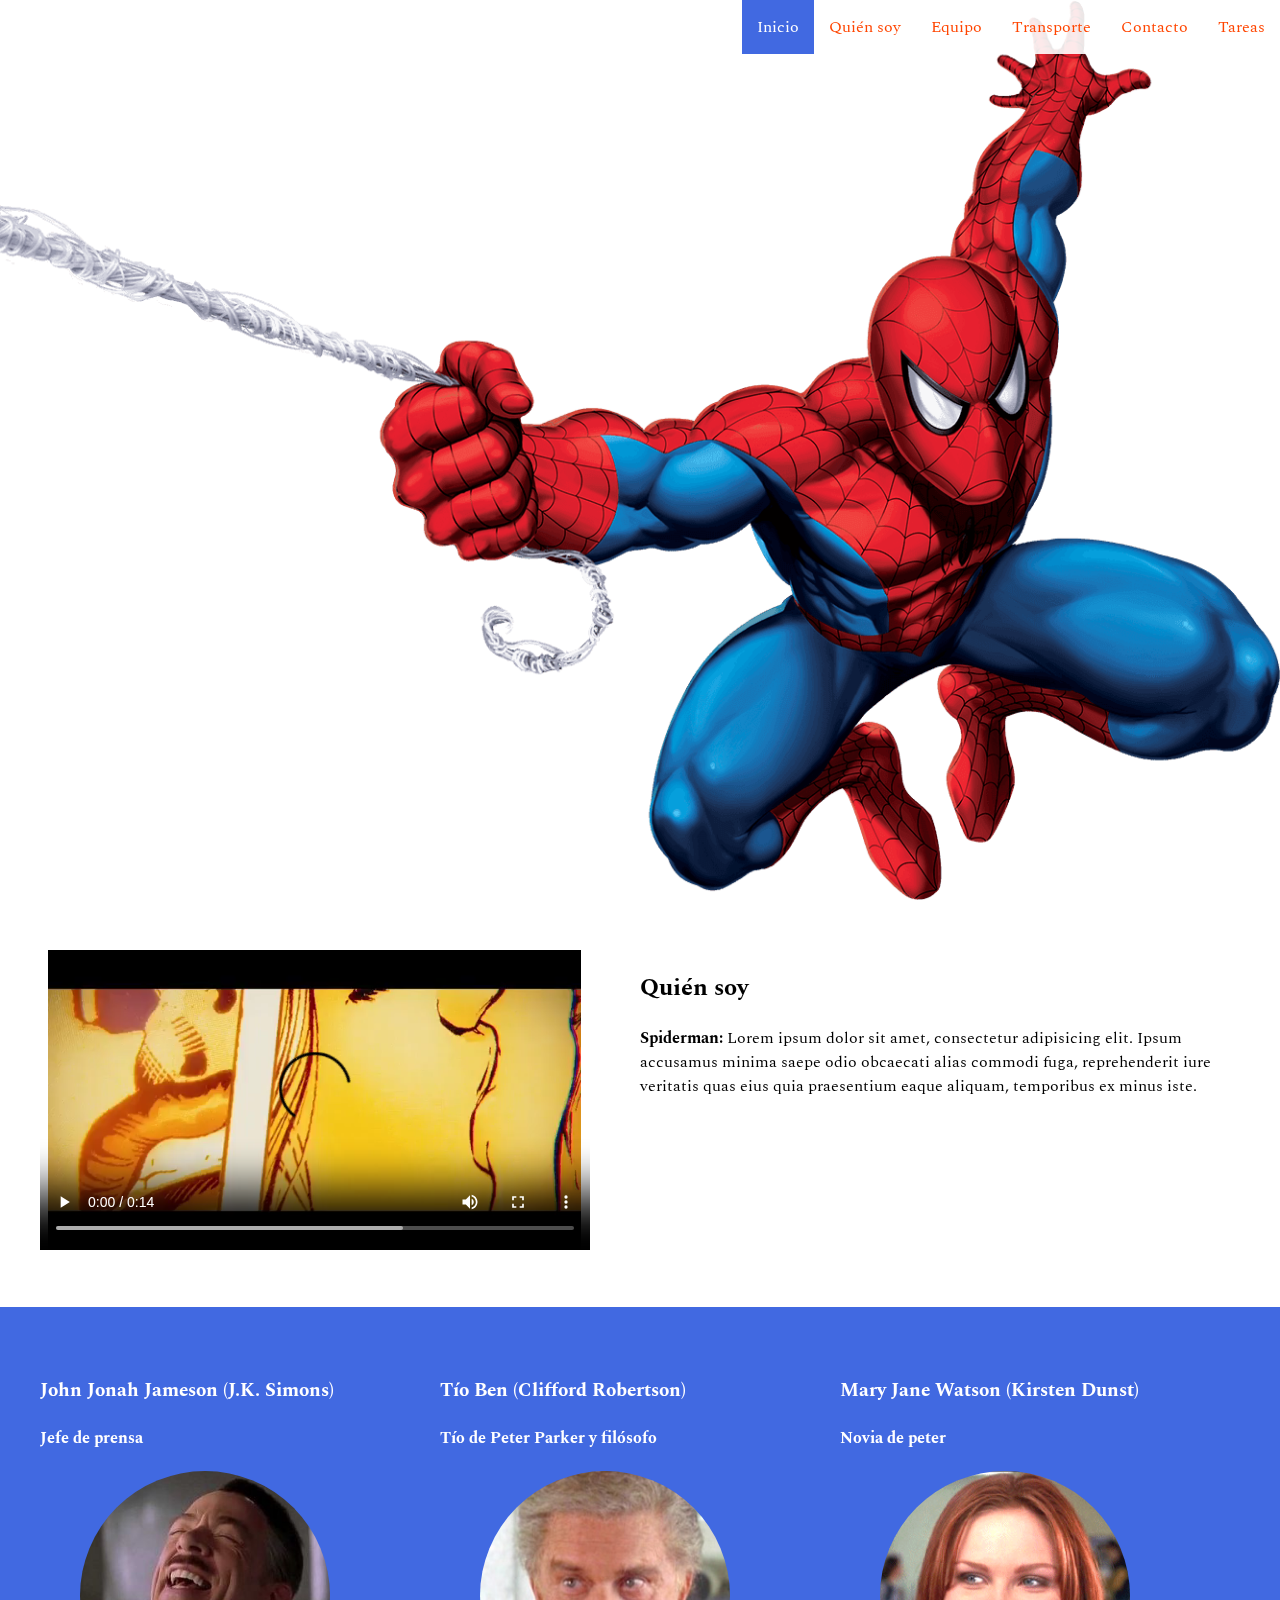
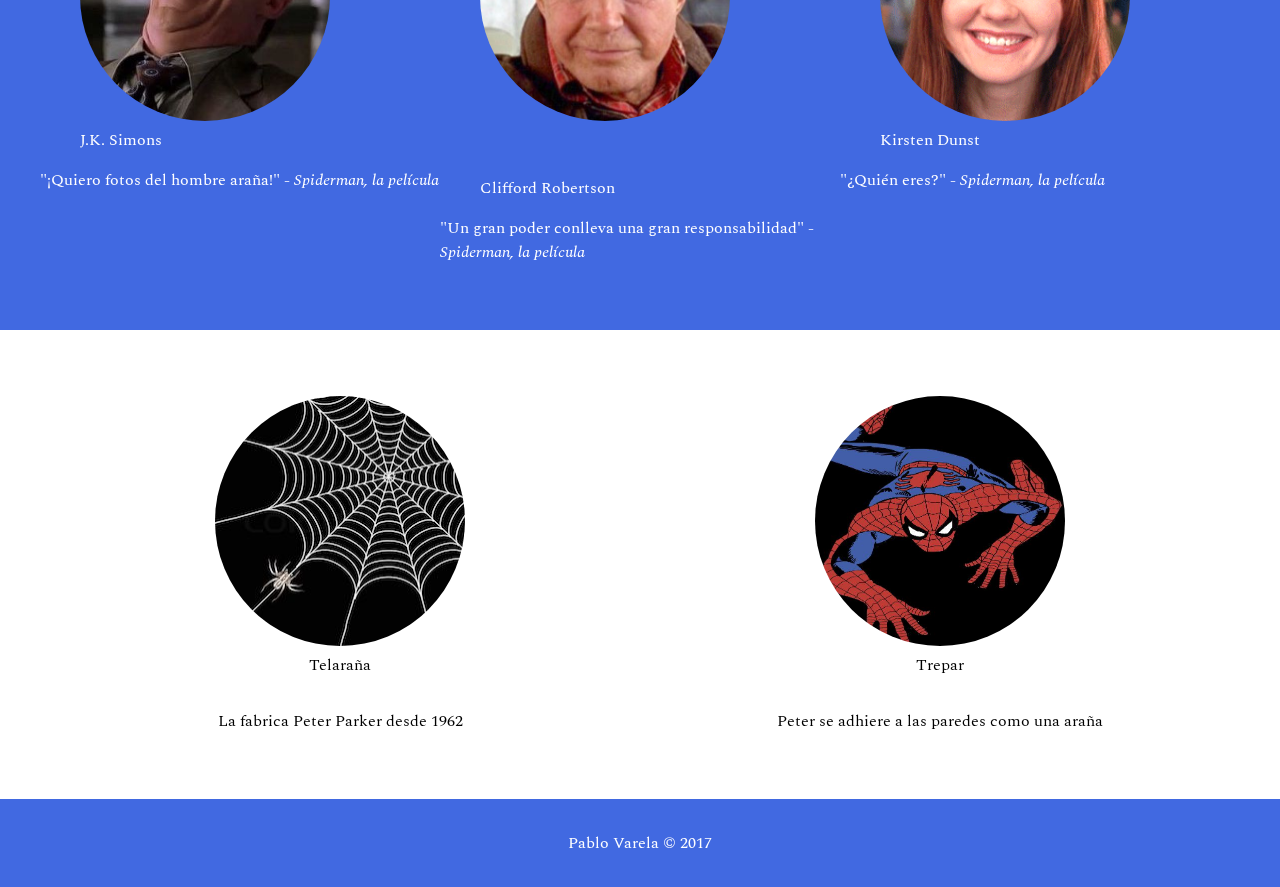
==== commit 552cae15: "Scroll spy y form validation" ====
--- a/index.html
+++ b/index.html
@@ -6,6 +6,7 @@
   <meta http-equiv="X-UA-Compatible" content="ie=edge">
   <title>Spiderman</title>
   <link href="https://fonts.googleapis.com/css?family=Spectral" rel="stylesheet">
+  <link href="https://maxcdn.bootstrapcdn.com/font-awesome/4.7.0/css/font-awesome.min.css" rel="stylesheet" integrity="sha384-wvfXpqpZZVQGK6TAh5PVlGOfQNHSoD2xbE+QkPxCAFlNEevoEH3Sl0sibVcOQVnN" crossorigin="anonymous">
   <link rel="stylesheet" type="text/css" href="styles/style.css">
   <link rel="stylesheet" type="text/css" href="styles/grid.css">
 </head>
--- a/styles/style.css
+++ b/styles/style.css
@@ -199,6 +199,10 @@
   border-radius: 0px;
 }
 
+button[disabled] {
+  opacity: .5;
+}
+
 table {
   width: 100%;
   border-collapse: collapse;
